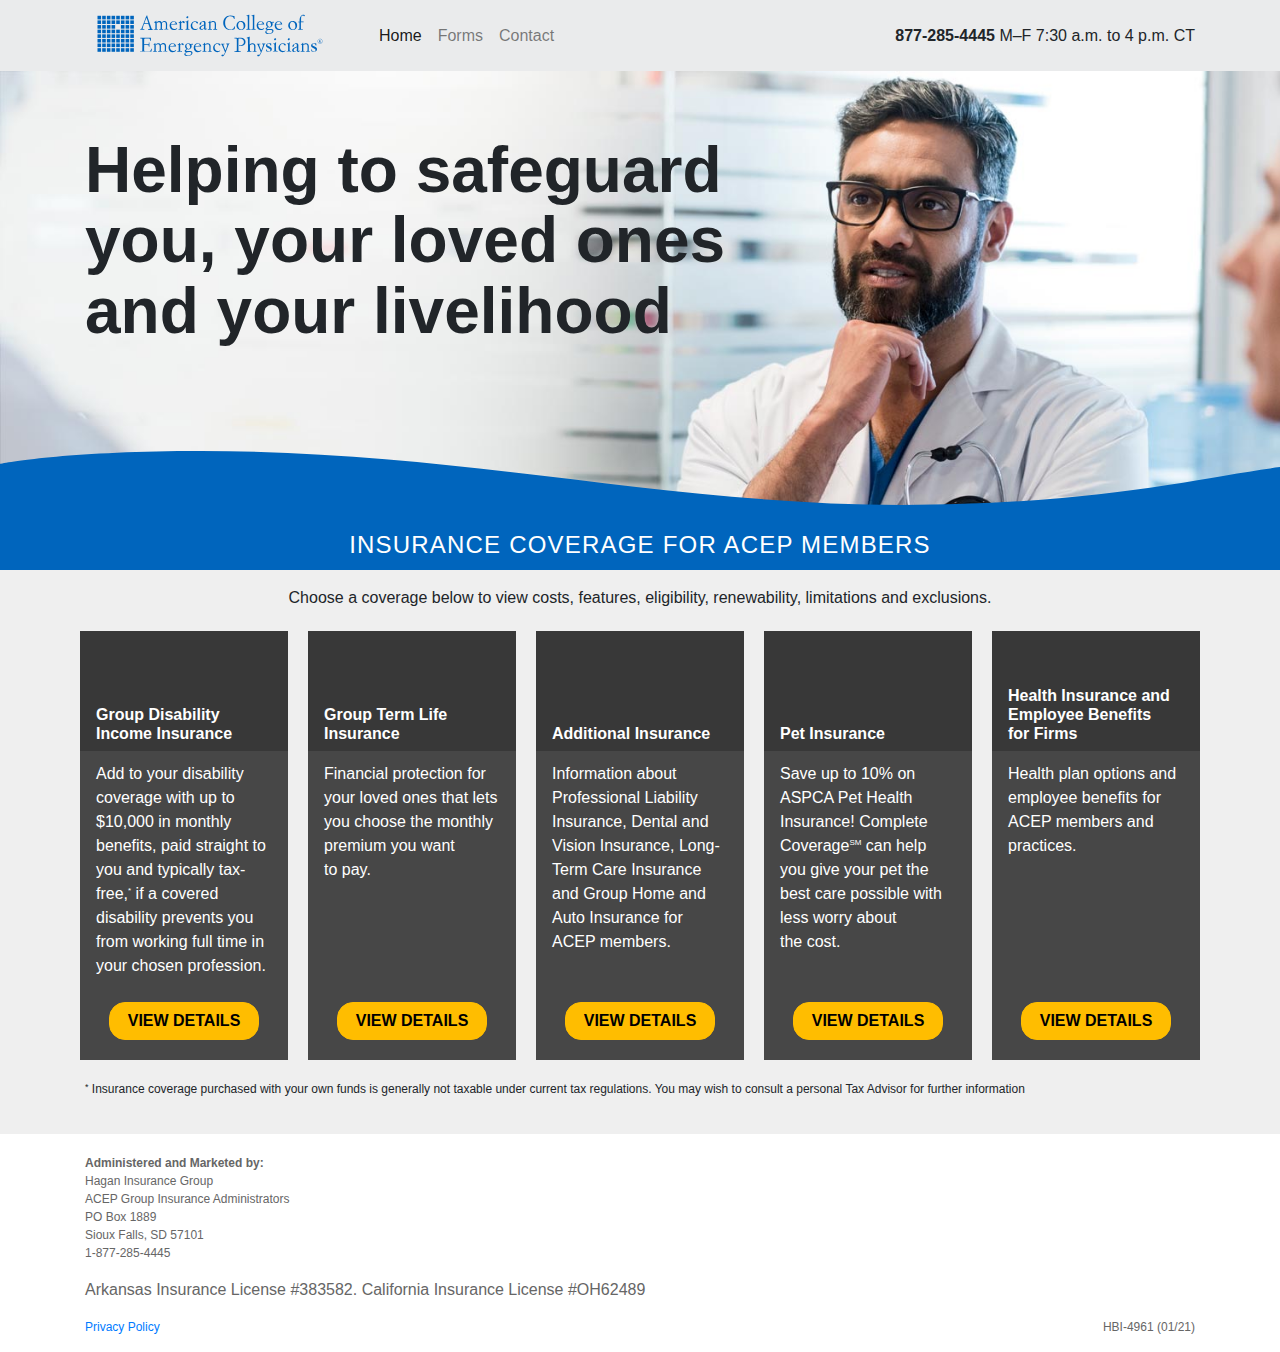
==== index.html @ 43b0abec "Add Health Insurane" ====
<!DOCTYPE html>
<!-- saved from url=(0053)https://getbootstrap.com/docs/4.3/examples/jumbotron/ -->
<html lang="en">

<head>
    <meta http-equiv="Content-Type" content="text/html; charset=UTF-8">

    <meta name="viewport" content="width=device-width, initial-scale=1, shrink-to-fit=no">
    <meta name="description" content="">
    <title>American College of Emergency Physicians Insurance Benefits</title>

    <!-- Bootstrap core CSS -->
    <link href="css/bootstrap.min.css" rel="stylesheet">

    <style>
        .bd-placeholder-img {
            font-size: 1.125rem;
            text-anchor: middle;
            -webkit-user-select: none;
            -moz-user-select: none;
            -ms-user-select: none;
            user-select: none;
        }

        @media (min-width: 768px) {
            .bd-placeholder-img-lg {
                font-size: 3.5rem;
            }
        }
    </style>
    <!-- Custom styles for this template -->
    <link href="css/jumbotron.css" rel="stylesheet">


    <!-- Custom styles for ACEP -->
    <link href="css/styles.css" rel="stylesheet">


    <!-- Google Tag Manager -->
    <script>
        (function (w, d, s, l, i) {
            w[l] = w[l] || [];
            w[l].push({
                'gtm.start': new Date().getTime(),
                event: 'gtm.js'
            });
            var f = d.getElementsByTagName(s)[0],
                j = d.createElement(s),
                dl = l != 'dataLayer' ? '&l=' + l : '';
            j.async = true;
            j.src =
                'https://www.googletagmanager.com/gtm.js?id=' + i + dl;
            f.parentNode.insertBefore(j, f);
        })(window, document, 'script', 'dataLayer', 'GTM-NQPGNBX');
    </script>
    <!-- End Google Tag Manager -->

</head>

<body>
    <!-- Google Tag Manager (noscript) -->
    <noscript><iframe src="https://www.googletagmanager.com/ns.html?id=GTM-NQPGNBX" height="0" width="0"
            style="display:none;visibility:hidden"></iframe></noscript>
    <!-- End Google Tag Manager (noscript) -->

    <div w3-include-html="includes/nav.htm"></div>

    <main role="main">

        <div w3-include-html="includes/jumbotron.htm"></div>

        <a id="coverages"></a>

        <div class="container-fluid banner text-center mb-3">
            <h2>Insurance Coverage for ACEP Members</h2>
        </div>

        <div class="container coverages">
            <div class="text-center">
                <p>Choose a coverage below to view costs, features, eligibility, renewability, limitations and
                    exclusions.</p>
            </div>
            <div class="row">
                <div class="col-lg">
                    <div class="h2">
                        <div>Group Disability Income Insurance</div>
                    </div>
                    <p>Add to your disability coverage with up to $10,000 in monthly benefits, paid straight to you and
                        typically
                        tax-free,<sup>*</sup> if a covered disability prevents you from working full time in your chosen
                        profession.</p>
                    <a class="btn btn-outline-light" href="https://coveragedetails.net/acep/di" role="button"
                        target="_blank">View
                        details</a>
                </div>
                <div class="col-lg">
                    <div class="h2">
                        <div>Group Term Life Insurance</div>
                    </div>
                    <p>Financial protection for your loved ones that lets you choose the monthly premium you want
                        to&nbsp;pay.</p>
                    <a class="btn btn-outline-light" href="https://www.coveragedetails.net/acep/life" role="button"
                        target="_blank">View
                        details</a>
                </div>
                <div class="col-lg">
                    <div class="h2">
                        <div>Additional Insurance</div>
                    </div>
                    <p>Information about Professional Liability Insurance, Dental and Vision Insurance, Long-Term Care
                        Insurance
                        and Group Home and Auto Insurance for
                        ACEP members.</p>
                    <a class="btn btn-outline-light" href="additional.htm" role="button">View details</a>
                </div>
                <div class="col-lg">
                    <div class="h2">
                        <div>Pet Insurance</div>
                    </div>
                    <p>Save up to 10% on ASPCA Pet Health Insurance! Complete Coverage<sup>SM</sup> can help you give
                        your pet the best care possible with less worry about the&nbsp;cost.</p>
                    <a class="btn btn-outline-light" href="https://www.aspcapetinsurance.com/ACEP" role="button">View
                        details</a>
                </div>
                <div class="col-lg">
                    <div class="h2">
                        <div>Health Insurance and Employee Benefits for&nbsp;Firms</div>
                    </div>
                    <p>Health plan options and employee benefits for ACEP members and practices.</p>
                    <a class="btn btn-outline-light" href="http://getkasa.io/acep/" role="button">View details</a>
                </div>
            </div>
            <div class="row">
                <div class="col">
                    <p class="footnote">
                        <sup>*</sup> Insurance coverage purchased with your own funds is generally not taxable under
                        current tax regulations. You may wish to consult a personal Tax Advisor for further information
                    </p>
                </div>
            </div>
        </div> <!-- /container -->

    </main>

    <div w3-include-html="includes/footer.htm"></div>

    <!-- <script src="scripts/jquery-3.3.1.slim.min.js"></script> -->
    <script src="https://code.jquery.com/jquery-3.4.1.min.js"
        integrity="sha256-CSXorXvZcTkaix6Yvo6HppcZGetbYMGWSFlBw8HfCJo=" crossorigin="anonymous"></script>
    <script src="scripts/bootstrap.bundle.min.js"></script>
    <script src="scripts/includeHTML.js"></script>
    <script>
        includeHTML();
    </script>
    <script>
        setTimeout(function () {

            $(document).ready(function () {
                // Add smooth scrolling to all links
                $("a").on('click', function (event) {
                    console.log('click');
                    // Make sure this.hash has a value before overriding default behavior
                    if (this.hash !== "") {
                        // Prevent default anchor click behavior
                        event.preventDefault();

                        // Store hash
                        var hash = this.hash;

                        // Using jQuery's animate() method to add smooth page scroll
                        // The optional number (800) specifies the number of milliseconds it takes to scroll to the specified area
                        $('html, body').animate({
                            scrollTop: $(hash).offset().top
                        }, 800, function () {

                            // Add hash (#) to URL when done scrolling (default click behavior)
                            window.location.hash = hash;
                        });
                    } // End if
                });
            });


        }, 1000);
    </script>
</body>

</html>
---- css/jumbotron.css ----
/* Move down content because we have a fixed navbar that is 3.5rem tall */
body {
  padding-top: 3.5rem;
}
---- css/styles.css ----
/****************************************/
/*             Variables                */
/****************************************/
body {
  font-family: Helvetica, Arial, "Lucida Grande", sans-serif;
  padding: 0; }

.btn {
  margin-bottom: 1rem; }

.navbar {
  background-color: rgba(52, 58, 64, 0.1) !important; }
  .navbar img {
    width: 150px;
    margin-right: 20px;
    height: 27px;
    -ms-interpolation-mode: bicubic; }
  .navbar .phonenumber {
    font-size: .9em;
    width: 100%;
    text-align: center; }

.small {
  font-size: 1.0rem; }

.scrolldown {
  width: 50px;
  margin: auto;
  position: absolute;
  left: 0;
  right: 0;
  bottom: 10px;
  border: none; }

main {
  background-color: #efefef;
  padding-bottom: 20px; }

.jumbotron {
  background-color: #ffffff;
  background-image: url(../images/904805198.jpg);
  background-size: cover;
  background-position-x: 50%;
  height: 275px;
  margin-bottom: 0;
  overflow: hidden;
  border-radius: 0; }
  .jumbotron h1 {
    font-weight: 800;
    width: 70%;
    line-height: 1.1em;
    font-size: 1.7rem; }

.jumbotron::after {
  content: "";
  background-image: url(../images/curve-interior-ACEP1_bl.svg);
  background-size: 103vw;
  background-repeat: repeat;
  height: 50px;
  width: 100%;
  left: 0;
  position: absolute;
  bottom: 0px; }

.banner {
  background-color: #0065bd;
  color: #ffffff;
  padding: 10px; }
  .banner h2 {
    font-size: 1.5rem;
    text-transform: uppercase;
    margin: 0;
    padding: 0;
    letter-spacing: .05em; }

.coverages .col-lg {
  margin: 5px 10px;
  text-align: center;
  background-color: rgba(0, 0, 0, 0.7);
  padding: 0 0 3rem; }
  .coverages .col-lg .h2 {
    font-size: 1.0rem;
    color: #ffffff;
    font-weight: 700;
    background-color: rgba(0, 0, 0, 0.2);
    padding: .2rem 0; }
    .coverages .col-lg .h2 div {
      padding: 1rem;
      text-align: left; }
  .coverages .col-lg p {
    padding: .2rem 1rem;
    text-align: left;
    color: #fff;
    margin-bottom: 4rem; }
    .coverages .col-lg p sup {
      font-size: 50%;
      top: -.75em; }
  .coverages .col-lg .btn {
    background-color: #ffbd00;
    border: 1px solid #ffbd00;
    position: absolute;
    left: 20px;
    right: 20px;
    bottom: 20px;
    max-width: 150px;
    margin: 0 auto;
    color: #000;
    transition: all .3s ease-in;
    text-transform: uppercase;
    border-radius: 1rem;
    font-weight: bold; }
  .coverages .col-lg .btn:hover {
    background-color: rgba(255, 189, 0, 0);
    color: #ffbd00; }
.coverages .footnote {
  margin-top: 15px;
  font-size: 12px; }
  .coverages .footnote sup {
    top: -.25em; }

.secondary-page {
  padding-top: 30px;
  padding-bottom: 30px; }
  .secondary-page h1 {
    margin: 0 0 30px; }
  .secondary-page h2 {
    font-weight: 700; }
  .secondary-page #accordion h5 {
    font-size: 1rem; }
  .secondary-page .sidebar {
    padding: 20px;
    background-color: #f9f9f9; }
  .secondary-page .card-header {
    cursor: pointer; }

footer {
  padding: 20px 0 0;
  font-size: .75rem;
  color: #666; }

@media (min-width: 576px) {
  .jumbotron {
    padding: 4rem 2rem 0; }
    .jumbotron h1 {
      font-size: 2em; } }
@media (min-width: 768px) {
  .jumbotron {
    height: 350px; }
    .jumbotron h1 {
      font-size: 3em;
      width: 65%; }

  .jumbotron::after {
    height: 75px; }

  .navbar .phonenumber {
    width: auto;
    text-align: right;
    display: inline-block; } }
@media (min-width: 992px) {
  .jumbotron {
    height: 400px; }

  .jumbotron::after {
    height: 100px; }

  .btn {
    width: 100%; }

  .navbar img {
    width: 250px;
    height: 45px;
    -ms-interpolation-mode: bicubic; }
  .navbar .phonenumber {
    font-size: 1em; }

  .coverages .col-lg {
    padding: 0 0 8rem; }
    .coverages .col-lg .h2 {
      height: 40%;
      position: relative; }
      .coverages .col-lg .h2 div {
        position: absolute;
        bottom: 0;
        padding: .5rem 1rem; } }
@media (min-width: 1200px) {
  .jumbotron {
    height: 450px; }
    .jumbotron h1 {
      font-size: 4em;
      width: 60%; } }
@media (min-width: 1500px) {
  .jumbotron::after {
    height: 150px; } }

/*# sourceMappingURL=styles.css.map */
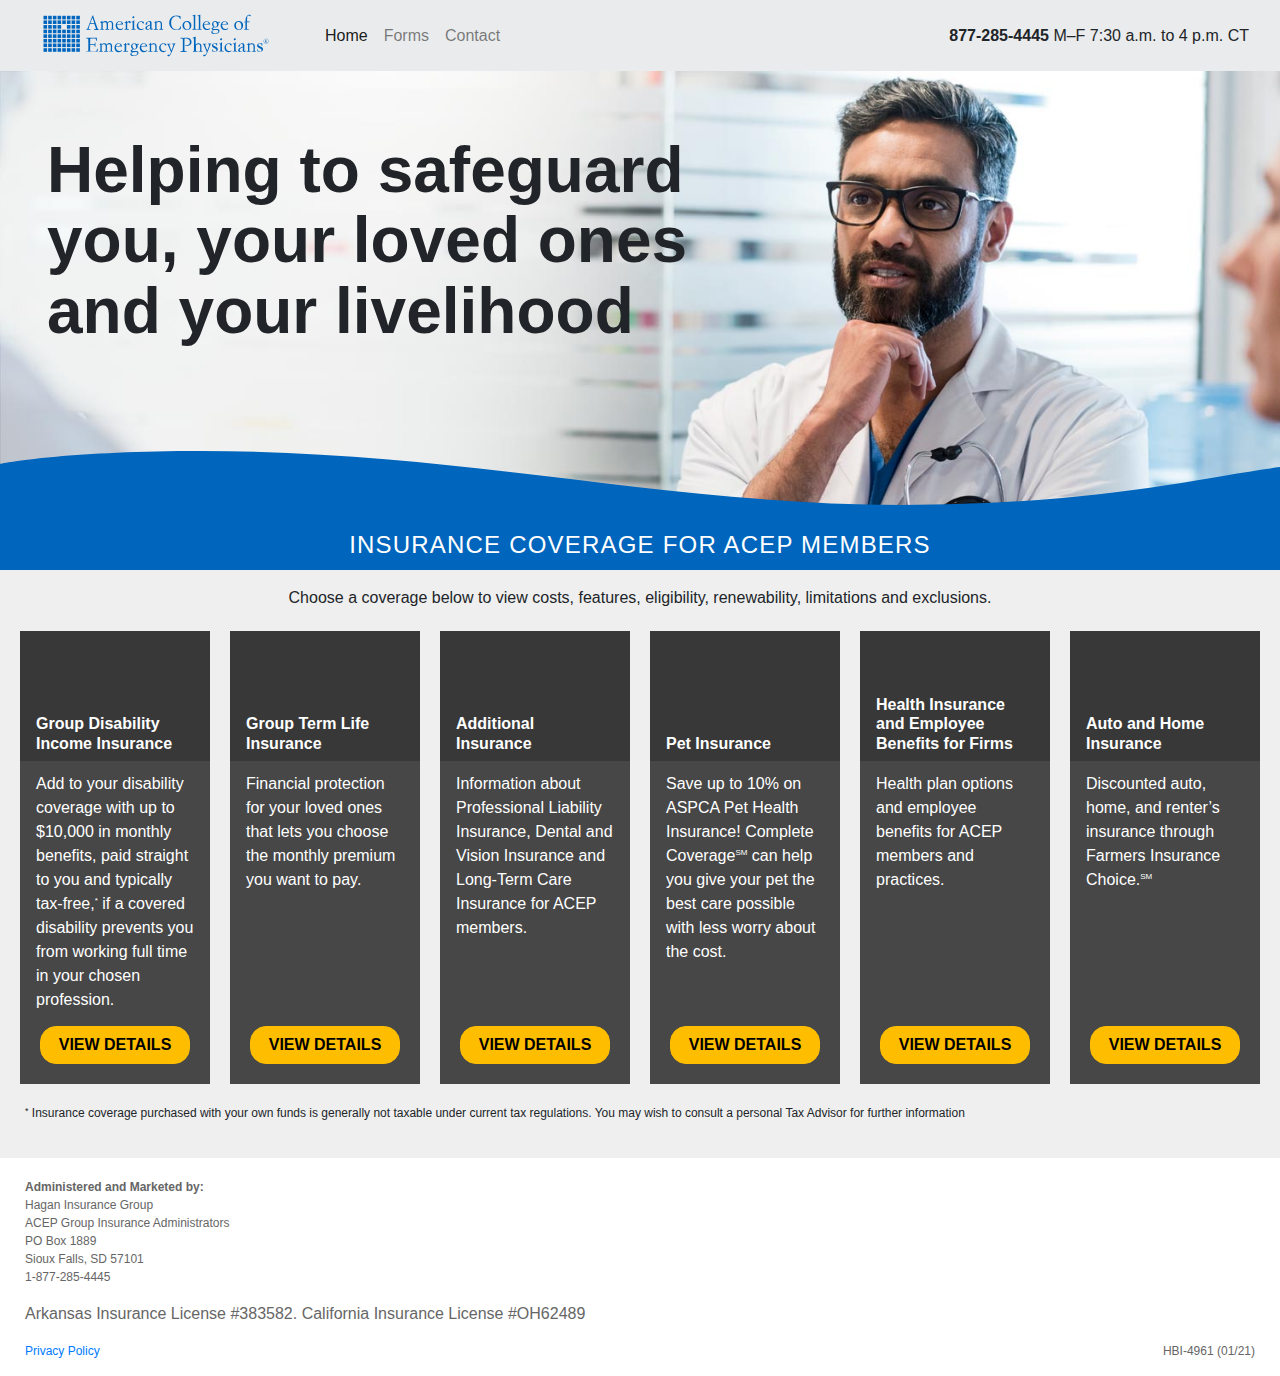
==== commit 0cb0cc5e: "Auto and Home updates" ====
--- a/index.html
+++ b/index.html
@@ -3,186 +3,182 @@
 <html lang="en">
 
 <head>
-    <meta http-equiv="Content-Type" content="text/html; charset=UTF-8">
+  <meta http-equiv="Content-Type" content="text/html; charset=UTF-8">
 
-    <meta name="viewport" content="width=device-width, initial-scale=1, shrink-to-fit=no">
-    <meta name="description" content="">
-    <title>American College of Emergency Physicians Insurance Benefits</title>
+  <meta name="viewport" content="width=device-width, initial-scale=1, shrink-to-fit=no">
+  <meta name="description" content="">
+  <title>American College of Emergency Physicians Insurance Benefits</title>
 
-    <!-- Bootstrap core CSS -->
-    <link href="css/bootstrap.min.css" rel="stylesheet">
+  <!-- Bootstrap core CSS -->
+  <link href="css/bootstrap.min.css" rel="stylesheet">
 
-    <style>
-        .bd-placeholder-img {
-            font-size: 1.125rem;
-            text-anchor: middle;
-            -webkit-user-select: none;
-            -moz-user-select: none;
-            -ms-user-select: none;
-            user-select: none;
-        }
+  <style>
+    .bd-placeholder-img {
+      font-size: 1.125rem;
+      text-anchor: middle;
+      -webkit-user-select: none;
+      -moz-user-select: none;
+      -ms-user-select: none;
+      user-select: none;
+    }
 
-        @media (min-width: 768px) {
-            .bd-placeholder-img-lg {
-                font-size: 3.5rem;
-            }
-        }
-    </style>
-    <!-- Custom styles for this template -->
-    <link href="css/jumbotron.css" rel="stylesheet">
+    @media (min-width: 768px) {
+      .bd-placeholder-img-lg {
+        font-size: 3.5rem;
+      }
+    }
+  </style>
+  <!-- Custom styles for this template -->
+  <link href="css/jumbotron.css" rel="stylesheet">
 
 
-    <!-- Custom styles for ACEP -->
-    <link href="css/styles.css" rel="stylesheet">
+  <!-- Custom styles for ACEP -->
+  <link href="css/styles.css" rel="stylesheet">
 
 
-    <!-- Google Tag Manager -->
-    <script>
-        (function (w, d, s, l, i) {
-            w[l] = w[l] || [];
-            w[l].push({
-                'gtm.start': new Date().getTime(),
-                event: 'gtm.js'
-            });
-            var f = d.getElementsByTagName(s)[0],
-                j = d.createElement(s),
-                dl = l != 'dataLayer' ? '&l=' + l : '';
-            j.async = true;
-            j.src =
-                'https://www.googletagmanager.com/gtm.js?id=' + i + dl;
-            f.parentNode.insertBefore(j, f);
-        })(window, document, 'script', 'dataLayer', 'GTM-NQPGNBX');
-    </script>
-    <!-- End Google Tag Manager -->
+  <!-- Google Tag Manager -->
+  <script>
+    (function (w, d, s, l, i) {
+      w[l] = w[l] || [];
+      w[l].push({
+        'gtm.start': new Date().getTime(),
+        event: 'gtm.js'
+      });
+      var f = d.getElementsByTagName(s)[0],
+        j = d.createElement(s),
+        dl = l != 'dataLayer' ? '&l=' + l : '';
+      j.async = true;
+      j.src =
+        'https://www.googletagmanager.com/gtm.js?id=' + i + dl;
+      f.parentNode.insertBefore(j, f);
+    })(window, document, 'script', 'dataLayer', 'GTM-NQPGNBX');
+  </script>
+  <!-- End Google Tag Manager -->
 
 </head>
 
 <body>
-    <!-- Google Tag Manager (noscript) -->
-    <noscript><iframe src="https://www.googletagmanager.com/ns.html?id=GTM-NQPGNBX" height="0" width="0"
-            style="display:none;visibility:hidden"></iframe></noscript>
-    <!-- End Google Tag Manager (noscript) -->
+  <!-- Google Tag Manager (noscript) -->
+  <noscript><iframe src="https://www.googletagmanager.com/ns.html?id=GTM-NQPGNBX" height="0" width="0"
+      style="display:none;visibility:hidden"></iframe></noscript>
+  <!-- End Google Tag Manager (noscript) -->
 
-    <div w3-include-html="includes/nav.htm"></div>
+  <div w3-include-html="includes/nav.htm"></div>
 
-    <main role="main">
+  <main role="main">
 
-        <div w3-include-html="includes/jumbotron.htm"></div>
+    <div w3-include-html="includes/jumbotron.htm"></div>
 
-        <a id="coverages"></a>
+    <a id="coverages"></a>
 
-        <div class="container-fluid banner text-center mb-3">
-            <h2>Insurance Coverage for ACEP Members</h2>
+    <div class="container-fluid banner text-center mb-3">
+      <h2>Insurance Coverage for ACEP Members</h2>
+    </div>
+
+    <div class="container coverages">
+      <div class="text-center">
+        <p>Choose a coverage below to view costs, features, eligibility, renewability, limitations and exclusions.</p>
+      </div>
+      <div class="row">
+        <div class="col-xl column">
+          <div class="h2">
+            <div>Group Disability Income Insurance</div>
+          </div>
+          <p>Add to your disability coverage with up to $10,000 in monthly benefits, paid straight to you and typically
+            tax-free,<sup>*</sup> if a covered disability prevents you from working full time in your chosen profession.</p>
+          <a class="btn btn-outline-light" href="https://coveragedetails.net/acep/di" role="button" target="_blank">View
+            details</a>
         </div>
+        <div class="col-xl column">
+          <div class="h2">
+            <div>Group Term Life Insurance</div>
+          </div>
+          <p>Financial protection for your loved ones that lets you choose the monthly premium you want to&nbsp;pay.</p>
+          <a class="btn btn-outline-light" href="https://www.coveragedetails.net/acep/life" role="button" target="_blank">View
+            details</a>
+        </div>
+        <div class="col-xl column">
+          <div class="h2">
+            <div>Additional Insurance</div>
+          </div>
+          <p>Information about Professional Liability Insurance, Dental and Vision Insurance and Long-Term Care Insurance for
+            ACEP members.</p>
+          <a class="btn btn-outline-light" href="additional.htm" role="button">View details</a>
+        </div>
+        <div class="col-xl column">
+          <div class="h2">
+            <div>Pet Insurance</div>
+          </div>
+          <p>Save up to 10% on ASPCA Pet Health Insurance! Complete Coverage<sup>SM</sup> can help you give your pet the best care possible with less worry about the&nbsp;cost.</p>
+          <a class="btn btn-outline-light" href="https://www.aspcapetinsurance.com/ACEP" role="button">View details</a>
+        </div>
+        <div class="col-xl column">
+          <div class="h2">
+            <div>Health Insurance and Employee Benefits for&nbsp;Firms</div>
+          </div>
+          <p>Health plan options and employee benefits for ACEP members and practices.</p>
+          <a class="btn btn-outline-light" href="http://getkasa.io/acep/" role="button">View details</a>
+        </div>
+        <div class="col-xl column">
+          <div class="h2">
+            <div>Auto and Home Insurance</div>
+          </div>
+          <p>Discounted auto, home, and renter’s insurance through Farmers Insurance Choice.<sup>SM</sup></p>
+          <a class="btn btn-outline-light" href="https://farmersinsurancechoice.com/ACEP" role="button">View details</a>
+        </div>
+      </div>
+      <div class="row">
+        <div class="col">
+          <p class="footnote">
+            <sup>*</sup> Insurance coverage purchased with your own funds is generally not taxable under current tax regulations. You may wish to consult a personal Tax Advisor for further information
+          </p>
+        </div>
+      </div>
+    </div> <!-- /container -->
 
-        <div class="container coverages">
-            <div class="text-center">
-                <p>Choose a coverage below to view costs, features, eligibility, renewability, limitations and
-                    exclusions.</p>
-            </div>
-            <div class="row">
-                <div class="col-lg">
-                    <div class="h2">
-                        <div>Group Disability Income Insurance</div>
-                    </div>
-                    <p>Add to your disability coverage with up to $10,000 in monthly benefits, paid straight to you and
-                        typically
-                        tax-free,<sup>*</sup> if a covered disability prevents you from working full time in your chosen
-                        profession.</p>
-                    <a class="btn btn-outline-light" href="https://coveragedetails.net/acep/di" role="button"
-                        target="_blank">View
-                        details</a>
-                </div>
-                <div class="col-lg">
-                    <div class="h2">
-                        <div>Group Term Life Insurance</div>
-                    </div>
-                    <p>Financial protection for your loved ones that lets you choose the monthly premium you want
-                        to&nbsp;pay.</p>
-                    <a class="btn btn-outline-light" href="https://www.coveragedetails.net/acep/life" role="button"
-                        target="_blank">View
-                        details</a>
-                </div>
-                <div class="col-lg">
-                    <div class="h2">
-                        <div>Additional Insurance</div>
-                    </div>
-                    <p>Information about Professional Liability Insurance, Dental and Vision Insurance, Long-Term Care
-                        Insurance
-                        and Group Home and Auto Insurance for
-                        ACEP members.</p>
-                    <a class="btn btn-outline-light" href="additional.htm" role="button">View details</a>
-                </div>
-                <div class="col-lg">
-                    <div class="h2">
-                        <div>Pet Insurance</div>
-                    </div>
-                    <p>Save up to 10% on ASPCA Pet Health Insurance! Complete Coverage<sup>SM</sup> can help you give
-                        your pet the best care possible with less worry about the&nbsp;cost.</p>
-                    <a class="btn btn-outline-light" href="https://www.aspcapetinsurance.com/ACEP" role="button">View
-                        details</a>
-                </div>
-                <div class="col-lg">
-                    <div class="h2">
-                        <div>Health Insurance and Employee Benefits for&nbsp;Firms</div>
-                    </div>
-                    <p>Health plan options and employee benefits for ACEP members and practices.</p>
-                    <a class="btn btn-outline-light" href="http://getkasa.io/acep/" role="button">View details</a>
-                </div>
-            </div>
-            <div class="row">
-                <div class="col">
-                    <p class="footnote">
-                        <sup>*</sup> Insurance coverage purchased with your own funds is generally not taxable under
-                        current tax regulations. You may wish to consult a personal Tax Advisor for further information
-                    </p>
-                </div>
-            </div>
-        </div> <!-- /container -->
+  </main>
 
-    </main>
+  <div w3-include-html="includes/footer.htm"></div>
 
-    <div w3-include-html="includes/footer.htm"></div>
+  <!-- <script src="scripts/jquery-3.3.1.slim.min.js"></script> -->
+  <script src="https://code.jquery.com/jquery-3.4.1.min.js"
+    integrity="sha256-CSXorXvZcTkaix6Yvo6HppcZGetbYMGWSFlBw8HfCJo=" crossorigin="anonymous"></script>
+  <script src="scripts/bootstrap.bundle.min.js"></script>
+  <script src="scripts/includeHTML.js"></script>
+  <script>
+    includeHTML();
+  </script>
+  <script>
+    setTimeout(function () {
 
-    <!-- <script src="scripts/jquery-3.3.1.slim.min.js"></script> -->
-    <script src="https://code.jquery.com/jquery-3.4.1.min.js"
-        integrity="sha256-CSXorXvZcTkaix6Yvo6HppcZGetbYMGWSFlBw8HfCJo=" crossorigin="anonymous"></script>
-    <script src="scripts/bootstrap.bundle.min.js"></script>
-    <script src="scripts/includeHTML.js"></script>
-    <script>
-        includeHTML();
-    </script>
-    <script>
-        setTimeout(function () {
+      $(document).ready(function () {
+        // Add smooth scrolling to all links
+        $("a").on('click', function (event) {
+          console.log('click');
+          // Make sure this.hash has a value before overriding default behavior
+          if (this.hash !== "") {
+            // Prevent default anchor click behavior
+            event.preventDefault();
 
-            $(document).ready(function () {
-                // Add smooth scrolling to all links
-                $("a").on('click', function (event) {
-                    console.log('click');
-                    // Make sure this.hash has a value before overriding default behavior
-                    if (this.hash !== "") {
-                        // Prevent default anchor click behavior
-                        event.preventDefault();
+            // Store hash
+            var hash = this.hash;
 
-                        // Store hash
-                        var hash = this.hash;
+            // Using jQuery's animate() method to add smooth page scroll
+            // The optional number (800) specifies the number of milliseconds it takes to scroll to the specified area
+            $('html, body').animate({
+              scrollTop: $(hash).offset().top
+            }, 800, function () {
 
-                        // Using jQuery's animate() method to add smooth page scroll
-                        // The optional number (800) specifies the number of milliseconds it takes to scroll to the specified area
-                        $('html, body').animate({
-                            scrollTop: $(hash).offset().top
-                        }, 800, function () {
-
-                            // Add hash (#) to URL when done scrolling (default click behavior)
-                            window.location.hash = hash;
-                        });
-                    } // End if
-                });
+              // Add hash (#) to URL when done scrolling (default click behavior)
+              window.location.hash = hash;
             });
+          } // End if
+        });
+      });
 
 
-        }, 1000);
-    </script>
+    }, 1000);
+  </script>
 </body>
 
-</html>+</html>
--- a/css/styles.css
+++ b/css/styles.css
@@ -73,29 +73,29 @@
     padding: 0;
     letter-spacing: .05em; }
 
-.coverages .col-lg {
+.coverages .column {
   margin: 5px 10px;
   text-align: center;
   background-color: rgba(0, 0, 0, 0.7);
   padding: 0 0 3rem; }
-  .coverages .col-lg .h2 {
+  .coverages .column .h2 {
     font-size: 1.0rem;
     color: #ffffff;
     font-weight: 700;
     background-color: rgba(0, 0, 0, 0.2);
     padding: .2rem 0; }
-    .coverages .col-lg .h2 div {
+    .coverages .column .h2 div {
       padding: 1rem;
       text-align: left; }
-  .coverages .col-lg p {
+  .coverages .column p {
     padding: .2rem 1rem;
     text-align: left;
     color: #fff;
     margin-bottom: 4rem; }
-    .coverages .col-lg p sup {
+    .coverages .column p sup {
       font-size: 50%;
       top: -.75em; }
-  .coverages .col-lg .btn {
+  .coverages .column .btn {
     background-color: #ffbd00;
     border: 1px solid #ffbd00;
     position: absolute;
@@ -109,7 +109,7 @@
     text-transform: uppercase;
     border-radius: 1rem;
     font-weight: bold; }
-  .coverages .col-lg .btn:hover {
+  .coverages .column .btn:hover {
     background-color: rgba(255, 189, 0, 0);
     color: #ffbd00; }
 .coverages .footnote {
@@ -158,6 +158,9 @@
     text-align: right;
     display: inline-block; } }
 @media (min-width: 992px) {
+  .container {
+    max-width: 98%; }
+
   .jumbotron {
     height: 400px; }
 
@@ -174,16 +177,19 @@
   .navbar .phonenumber {
     font-size: 1em; }
 
-  .coverages .col-lg {
+  .coverages .column {
     padding: 0 0 8rem; }
-    .coverages .col-lg .h2 {
+    .coverages .column .h2 {
       height: 40%;
       position: relative; }
-      .coverages .col-lg .h2 div {
+      .coverages .column .h2 div {
         position: absolute;
         bottom: 0;
         padding: .5rem 1rem; } }
 @media (min-width: 1200px) {
+  .container {
+    max-width: 1260px; }
+
   .jumbotron {
     height: 450px; }
     .jumbotron h1 {
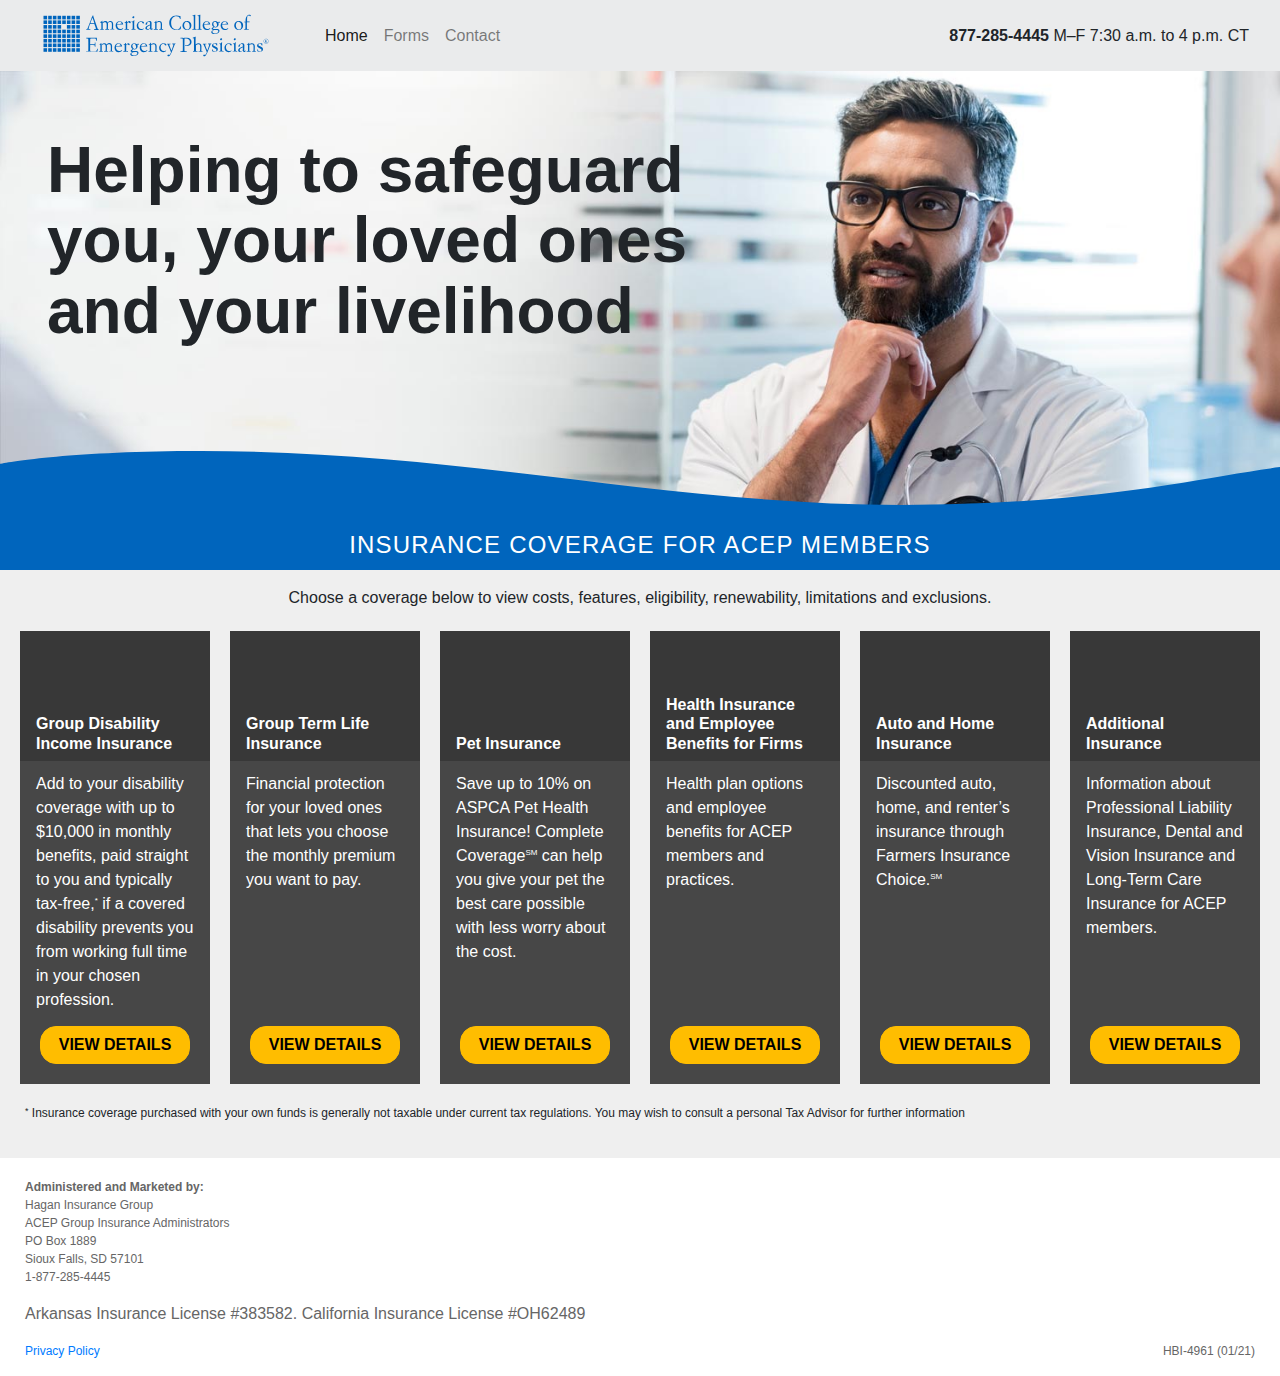
==== commit 9b9a7f4a: "move postiion of addt'l insurance" ====
--- a/index.html
+++ b/index.html
@@ -99,14 +99,6 @@
         </div>
         <div class="col-xl column">
           <div class="h2">
-            <div>Additional Insurance</div>
-          </div>
-          <p>Information about Professional Liability Insurance, Dental and Vision Insurance and Long-Term Care Insurance for
-            ACEP members.</p>
-          <a class="btn btn-outline-light" href="additional.htm" role="button">View details</a>
-        </div>
-        <div class="col-xl column">
-          <div class="h2">
             <div>Pet Insurance</div>
           </div>
           <p>Save up to 10% on ASPCA Pet Health Insurance! Complete Coverage<sup>SM</sup> can help you give your pet the best care possible with less worry about the&nbsp;cost.</p>
@@ -125,6 +117,14 @@
           </div>
           <p>Discounted auto, home, and renter’s insurance through Farmers Insurance Choice.<sup>SM</sup></p>
           <a class="btn btn-outline-light" href="https://farmersinsurancechoice.com/ACEP" role="button">View details</a>
+        </div>
+        <div class="col-xl column">
+          <div class="h2">
+            <div>Additional Insurance</div>
+          </div>
+          <p>Information about Professional Liability Insurance, Dental and Vision Insurance and Long-Term Care Insurance for
+            ACEP members.</p>
+          <a class="btn btn-outline-light" href="additional.htm" role="button">View details</a>
         </div>
       </div>
       <div class="row">
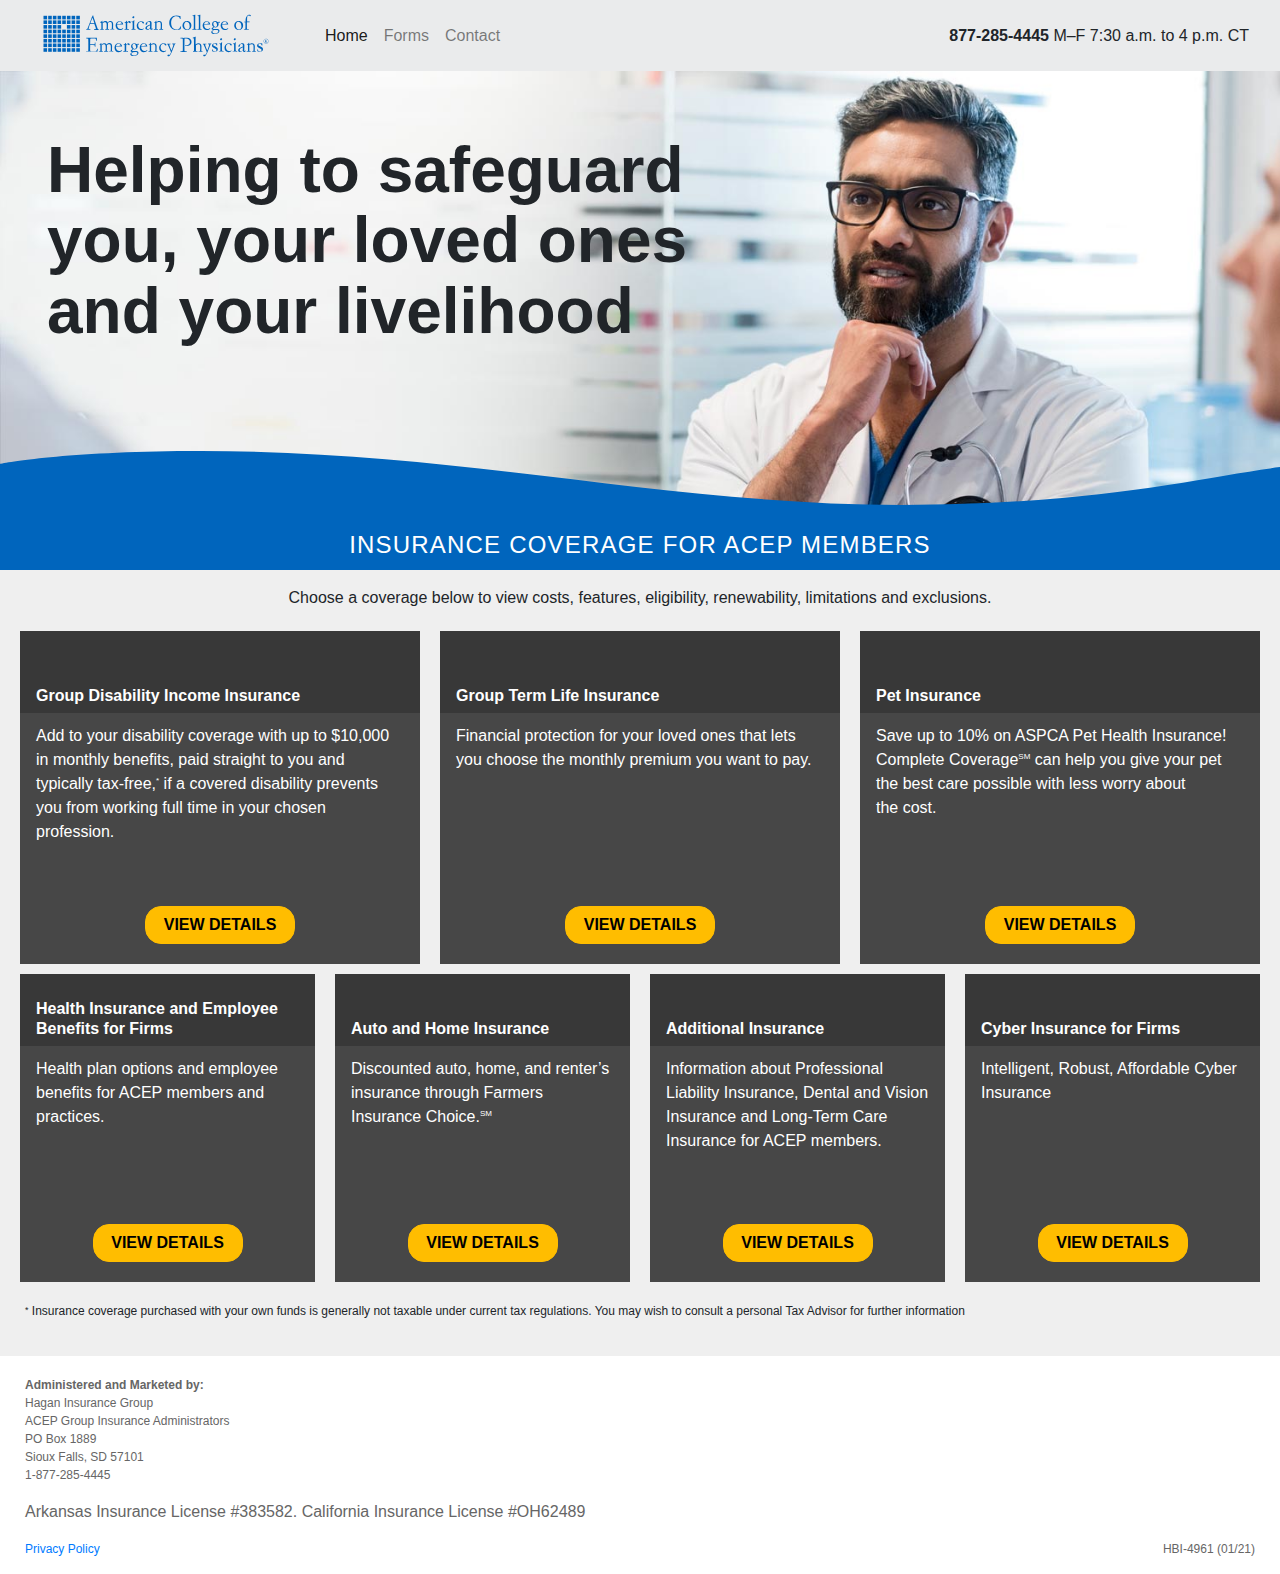
==== commit 0b3cd8ca: "adding new panel, adjusting layout" ====
--- a/index.html
+++ b/index.html
@@ -85,7 +85,8 @@
             <div>Group Disability Income Insurance</div>
           </div>
           <p>Add to your disability coverage with up to $10,000 in monthly benefits, paid straight to you and typically
-            tax-free,<sup>*</sup> if a covered disability prevents you from working full time in your chosen profession.</p>
+            tax-free,<sup>*</sup> if a covered disability prevents you from working full time in your chosen profession.
+          </p>
           <a class="btn btn-outline-light" href="https://coveragedetails.net/acep/di" role="button" target="_blank">View
             details</a>
         </div>
@@ -94,16 +95,21 @@
             <div>Group Term Life Insurance</div>
           </div>
           <p>Financial protection for your loved ones that lets you choose the monthly premium you want to&nbsp;pay.</p>
-          <a class="btn btn-outline-light" href="https://www.coveragedetails.net/acep/life" role="button" target="_blank">View
+          <a class="btn btn-outline-light" href="https://www.coveragedetails.net/acep/life" role="button"
+            target="_blank">View
             details</a>
         </div>
         <div class="col-xl column">
           <div class="h2">
             <div>Pet Insurance</div>
           </div>
-          <p>Save up to 10% on ASPCA Pet Health Insurance! Complete Coverage<sup>SM</sup> can help you give your pet the best care possible with less worry about the&nbsp;cost.</p>
+          <p>Save up to 10% on ASPCA Pet Health Insurance! Complete Coverage<sup>SM</sup> can help you give your pet the
+            best care possible with less worry about the&nbsp;cost.</p>
           <a class="btn btn-outline-light" href="https://www.aspcapetinsurance.com/ACEP" role="button">View details</a>
         </div>
+      </div>
+
+      <div class="row">
         <div class="col-xl column">
           <div class="h2">
             <div>Health Insurance and Employee Benefits for&nbsp;Firms</div>
@@ -122,15 +128,24 @@
           <div class="h2">
             <div>Additional Insurance</div>
           </div>
-          <p>Information about Professional Liability Insurance, Dental and Vision Insurance and Long-Term Care Insurance for
+          <p>Information about Professional Liability Insurance, Dental and Vision Insurance and Long-Term Care
+            Insurance for
             ACEP members.</p>
           <a class="btn btn-outline-light" href="additional.htm" role="button">View details</a>
+        </div>
+        <div class="col-xl column">
+          <div class="h2">
+            <div>Cyber Insurance for Firms</div>
+          </div>
+          <p>Intelligent, Robust, Affordable Cyber Insurance</p>
+          <a class="btn btn-outline-light" href="https://marketing.seedpodcyber.com/acepsales" role="button">View details</a>
         </div>
       </div>
       <div class="row">
         <div class="col">
           <p class="footnote">
-            <sup>*</sup> Insurance coverage purchased with your own funds is generally not taxable under current tax regulations. You may wish to consult a personal Tax Advisor for further information
+            <sup>*</sup> Insurance coverage purchased with your own funds is generally not taxable under current tax
+            regulations. You may wish to consult a personal Tax Advisor for further information
           </p>
         </div>
       </div>
@@ -181,4 +196,4 @@
   </script>
 </body>
 
-</html>
+</html>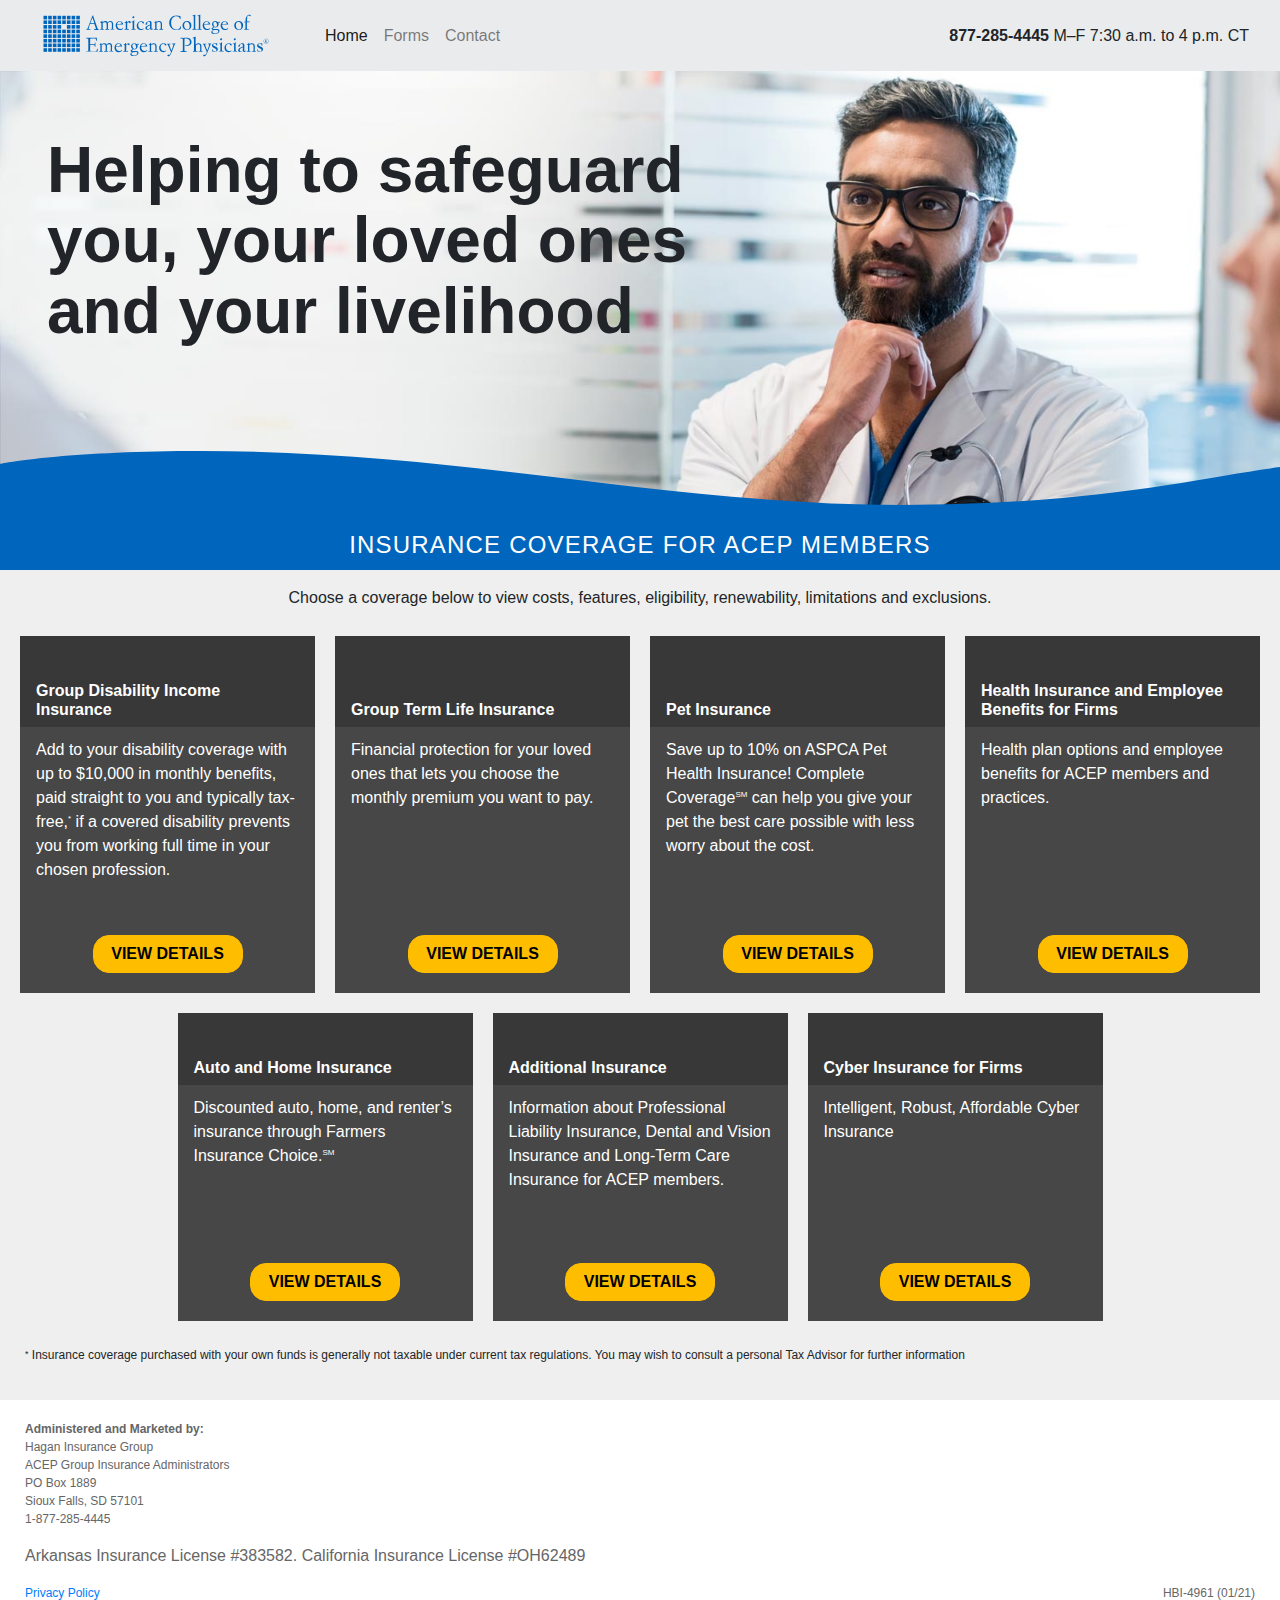
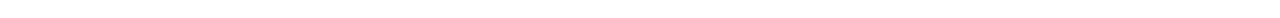
==== commit f76fd262: "Layout update" ====
--- a/index.html
+++ b/index.html
@@ -79,8 +79,8 @@
       <div class="text-center">
         <p>Choose a coverage below to view costs, features, eligibility, renewability, limitations and exclusions.</p>
       </div>
-      <div class="row">
-        <div class="col-xl column">
+      <div class="row d-flex justify-content-center">
+        <div class="col-xl-3 column">
           <div class="h2">
             <div>Group Disability Income Insurance</div>
           </div>
@@ -90,7 +90,7 @@
           <a class="btn btn-outline-light" href="https://coveragedetails.net/acep/di" role="button" target="_blank">View
             details</a>
         </div>
-        <div class="col-xl column">
+        <div class="col-xl-3 column">
           <div class="h2">
             <div>Group Term Life Insurance</div>
           </div>
@@ -99,7 +99,7 @@
             target="_blank">View
             details</a>
         </div>
-        <div class="col-xl column">
+        <div class="col-xl-3 column">
           <div class="h2">
             <div>Pet Insurance</div>
           </div>
@@ -107,24 +107,24 @@
             best care possible with less worry about the&nbsp;cost.</p>
           <a class="btn btn-outline-light" href="https://www.aspcapetinsurance.com/ACEP" role="button">View details</a>
         </div>
-      </div>
-
-      <div class="row">
-        <div class="col-xl column">
+        <div class="col-xl-3 column">
           <div class="h2">
             <div>Health Insurance and Employee Benefits for&nbsp;Firms</div>
           </div>
           <p>Health plan options and employee benefits for ACEP members and practices.</p>
           <a class="btn btn-outline-light" href="http://getkasa.io/acep/" role="button">View details</a>
         </div>
-        <div class="col-xl column">
+      </div>
+
+      <div class="row d-flex justify-content-center">
+        <div class="col-xl-3 column">
           <div class="h2">
             <div>Auto and Home Insurance</div>
           </div>
           <p>Discounted auto, home, and renter’s insurance through Farmers Insurance Choice.<sup>SM</sup></p>
           <a class="btn btn-outline-light" href="https://farmersinsurancechoice.com/ACEP" role="button">View details</a>
         </div>
-        <div class="col-xl column">
+        <div class="col-xl-3 column">
           <div class="h2">
             <div>Additional Insurance</div>
           </div>
@@ -133,7 +133,7 @@
             ACEP members.</p>
           <a class="btn btn-outline-light" href="additional.htm" role="button">View details</a>
         </div>
-        <div class="col-xl column">
+        <div class="col-xl-3 column">
           <div class="h2">
             <div>Cyber Insurance for Firms</div>
           </div>
--- a/css/styles.css
+++ b/css/styles.css
@@ -74,10 +74,10 @@
     letter-spacing: .05em; }
 
 .coverages .column {
-  margin: 5px 10px;
   text-align: center;
   background-color: rgba(0, 0, 0, 0.7);
-  padding: 0 0 3rem; }
+  padding: 0 0 3rem;
+  border: 10px solid #efefef; }
   .coverages .column .h2 {
     font-size: 1.0rem;
     color: #ffffff;
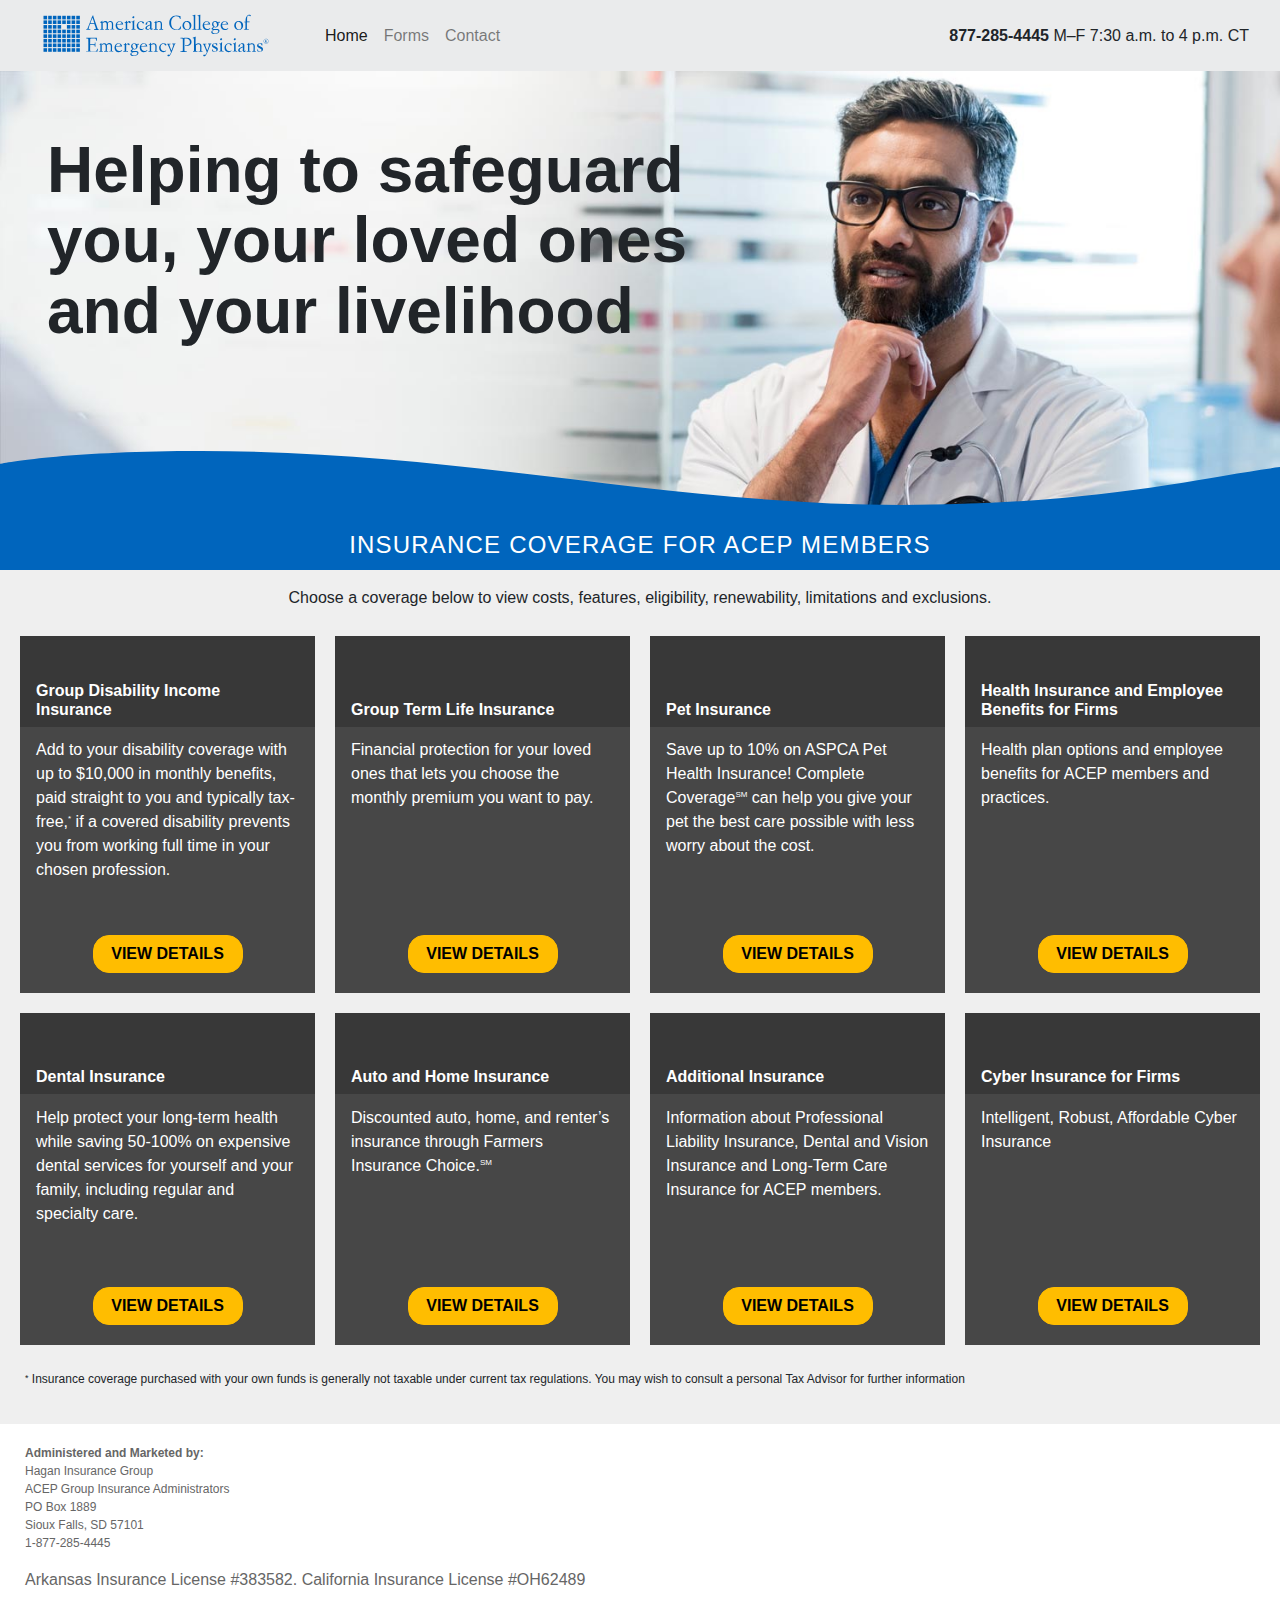
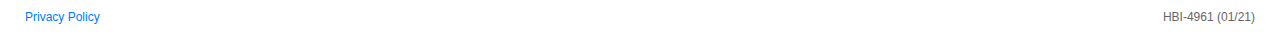
==== commit 03617aeb: "Adding dental section" ====
--- a/index.html
+++ b/index.html
@@ -119,6 +119,13 @@
       <div class="row d-flex justify-content-center">
         <div class="col-xl-3 column">
           <div class="h2">
+            <div>Dental Insurance</div>
+          </div>
+          <p>Help protect your long-term health while saving 50-100% on expensive dental services for yourself and your family, including regular and specialty care.</p>
+          <a class="btn btn-outline-light" href="https://coveragedetails.net/acep/dental/7310?utm_campaign=ACEPIns&utm_source=ACEPIns" role="button">View details</a>
+        </div>
+        <div class="col-xl-3 column">
+          <div class="h2">
             <div>Auto and Home Insurance</div>
           </div>
           <p>Discounted auto, home, and renter’s insurance through Farmers Insurance Choice.<sup>SM</sup></p>
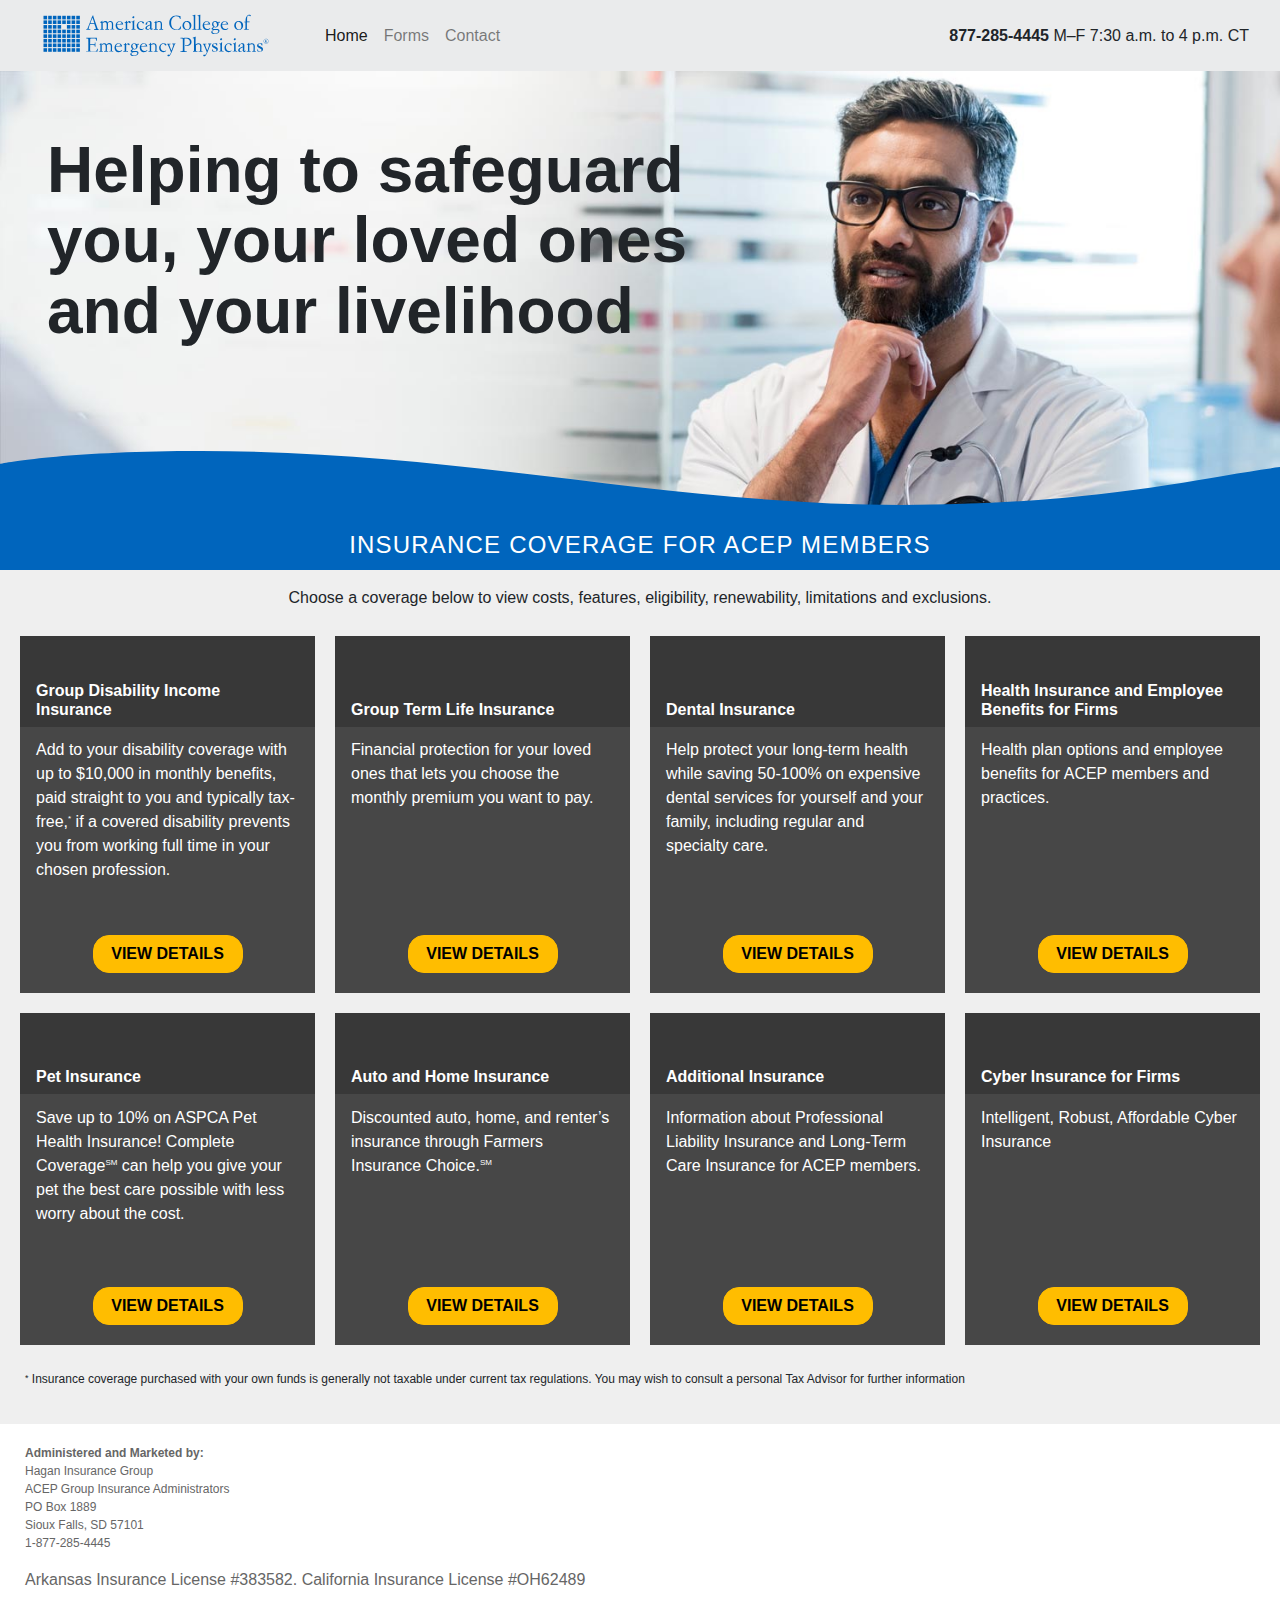
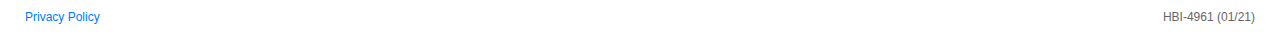
==== commit e64726b1: "Additional updates" ====
--- a/index.html
+++ b/index.html
@@ -101,6 +101,23 @@
         </div>
         <div class="col-xl-3 column">
           <div class="h2">
+            <div>Dental Insurance</div>
+          </div>
+          <p>Help protect your long-term health while saving 50-100% on expensive dental services for yourself and your family, including regular and specialty care.</p>
+          <a class="btn btn-outline-light" href="https://coveragedetails.net/acep/dental/7310?utm_campaign=ACEPIns&utm_source=ACEPIns" role="button">View details</a>
+        </div>
+        <div class="col-xl-3 column">
+          <div class="h2">
+            <div>Health Insurance and Employee Benefits for&nbsp;Firms</div>
+          </div>
+          <p>Health plan options and employee benefits for ACEP members and practices.</p>
+          <a class="btn btn-outline-light" href="http://getkasa.io/acep/" role="button">View details</a>
+        </div>
+      </div>
+
+      <div class="row d-flex justify-content-center">
+        <div class="col-xl-3 column">
+          <div class="h2">
             <div>Pet Insurance</div>
           </div>
           <p>Save up to 10% on ASPCA Pet Health Insurance! Complete Coverage<sup>SM</sup> can help you give your pet the
@@ -109,23 +126,6 @@
         </div>
         <div class="col-xl-3 column">
           <div class="h2">
-            <div>Health Insurance and Employee Benefits for&nbsp;Firms</div>
-          </div>
-          <p>Health plan options and employee benefits for ACEP members and practices.</p>
-          <a class="btn btn-outline-light" href="http://getkasa.io/acep/" role="button">View details</a>
-        </div>
-      </div>
-
-      <div class="row d-flex justify-content-center">
-        <div class="col-xl-3 column">
-          <div class="h2">
-            <div>Dental Insurance</div>
-          </div>
-          <p>Help protect your long-term health while saving 50-100% on expensive dental services for yourself and your family, including regular and specialty care.</p>
-          <a class="btn btn-outline-light" href="https://coveragedetails.net/acep/dental/7310?utm_campaign=ACEPIns&utm_source=ACEPIns" role="button">View details</a>
-        </div>
-        <div class="col-xl-3 column">
-          <div class="h2">
             <div>Auto and Home Insurance</div>
           </div>
           <p>Discounted auto, home, and renter’s insurance through Farmers Insurance Choice.<sup>SM</sup></p>
@@ -135,7 +135,7 @@
           <div class="h2">
             <div>Additional Insurance</div>
           </div>
-          <p>Information about Professional Liability Insurance, Dental and Vision Insurance and Long-Term Care
+          <p>Information about Professional Liability Insurance and Long-Term Care
             Insurance for
             ACEP members.</p>
           <a class="btn btn-outline-light" href="additional.htm" role="button">View details</a>
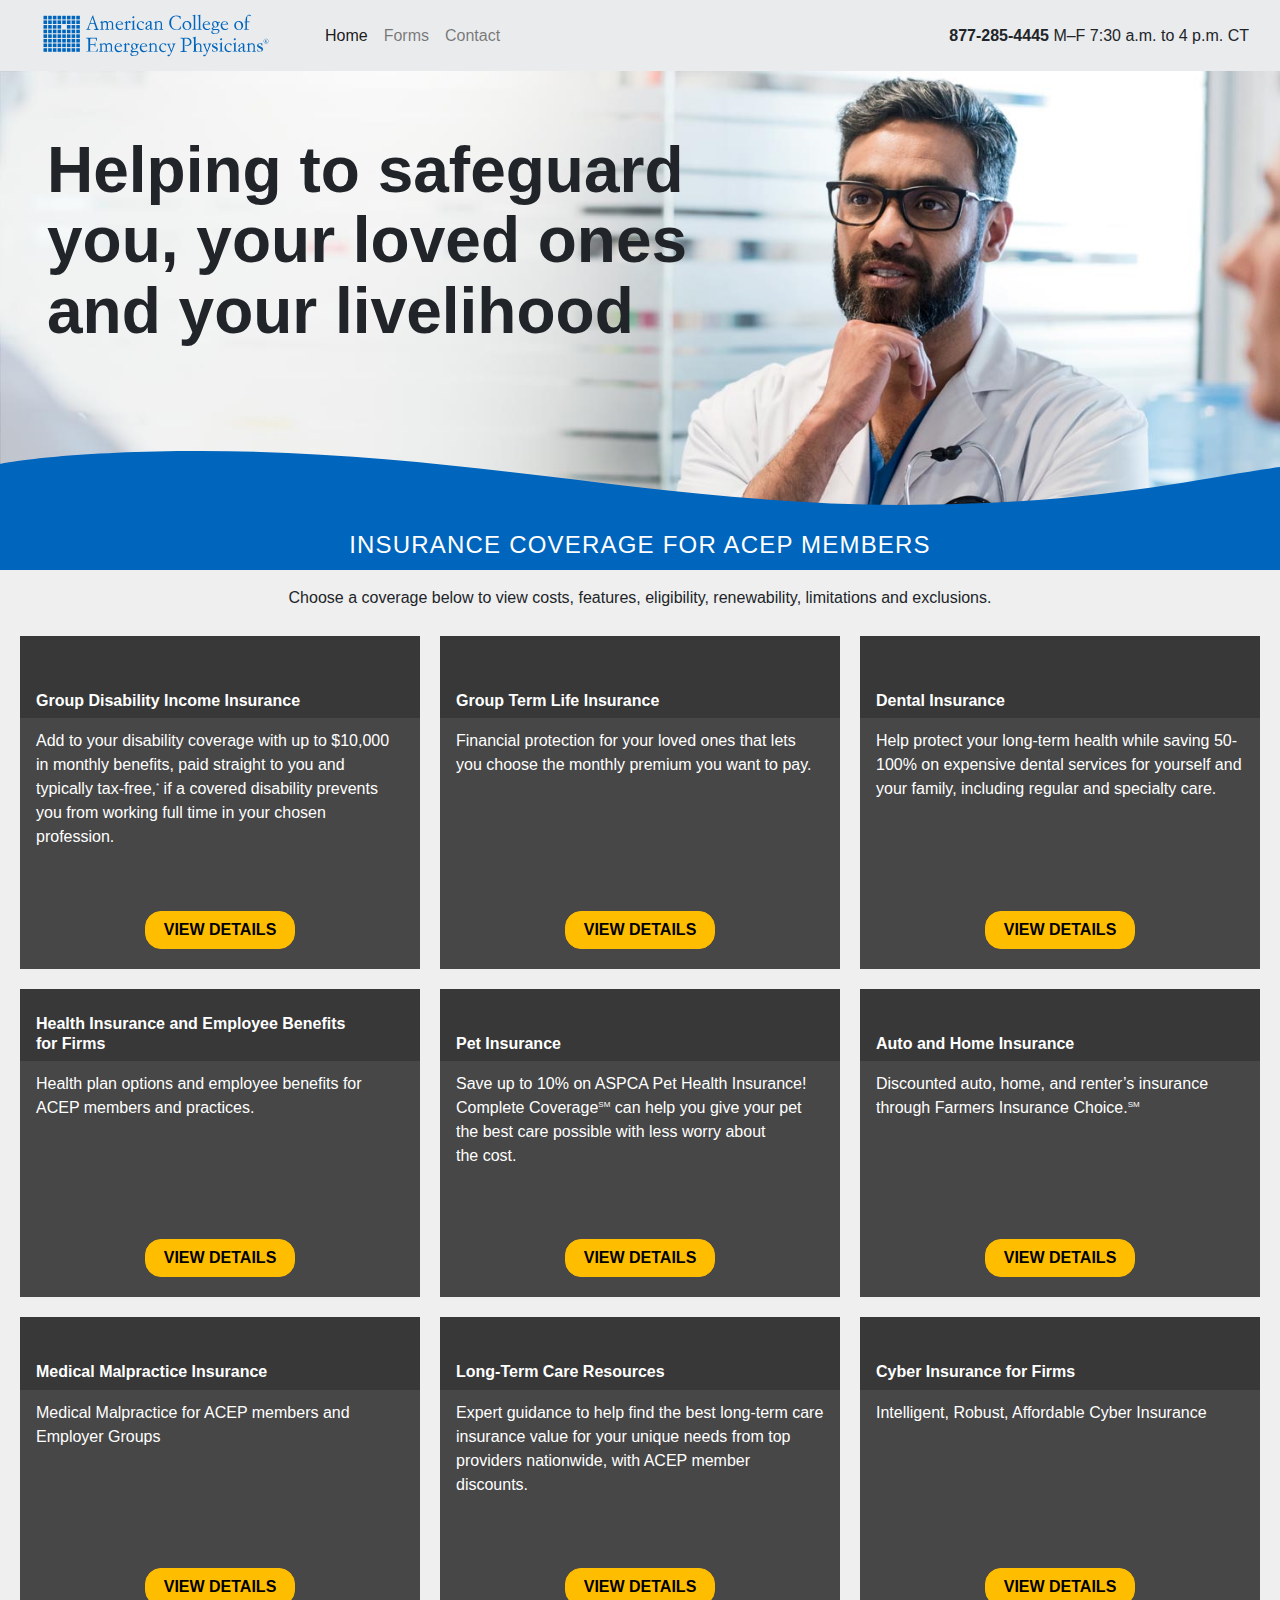
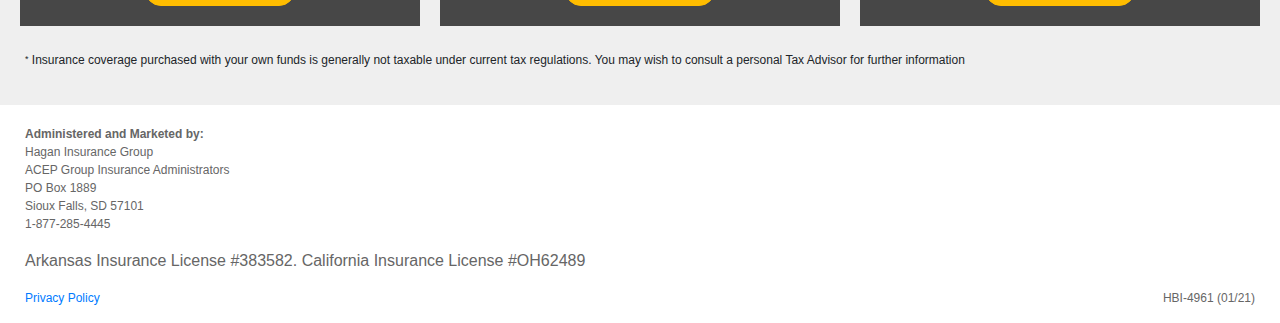
==== commit da91ee50: "Add two more panels and redirect additonal insurance page" ====
--- a/index.html
+++ b/index.html
@@ -80,7 +80,7 @@
         <p>Choose a coverage below to view costs, features, eligibility, renewability, limitations and exclusions.</p>
       </div>
       <div class="row d-flex justify-content-center">
-        <div class="col-xl-3 column">
+        <div class="col-xl-4 column">
           <div class="h2">
             <div>Group Disability Income Insurance</div>
           </div>
@@ -90,7 +90,7 @@
           <a class="btn btn-outline-light" href="https://coveragedetails.net/acep/di" role="button" target="_blank">View
             details</a>
         </div>
-        <div class="col-xl-3 column">
+        <div class="col-xl-4 column">
           <div class="h2">
             <div>Group Term Life Insurance</div>
           </div>
@@ -99,24 +99,27 @@
             target="_blank">View
             details</a>
         </div>
-        <div class="col-xl-3 column">
+        <div class="col-xl-4 column">
           <div class="h2">
             <div>Dental Insurance</div>
           </div>
-          <p>Help protect your long-term health while saving 50-100% on expensive dental services for yourself and your family, including regular and specialty care.</p>
-          <a class="btn btn-outline-light" href="https://coveragedetails.net/acep/dental/7310?utm_campaign=ACEPIns&utm_source=ACEPIns" role="button">View details</a>
-        </div>
-        <div class="col-xl-3 column">
+          <p>Help protect your long-term health while saving 50-100% on expensive dental services for yourself and your
+            family, including regular and specialty care.</p>
+          <a class="btn btn-outline-light"
+            href="https://coveragedetails.net/acep/dental/7310?utm_campaign=ACEPIns&utm_source=ACEPIns"
+            role="button">View details</a>
+        </div>
+      </div>
+
+      <div class="row d-flex justify-content-center">
+        <div class="col-xl-4 column">
           <div class="h2">
             <div>Health Insurance and Employee Benefits for&nbsp;Firms</div>
           </div>
           <p>Health plan options and employee benefits for ACEP members and practices.</p>
           <a class="btn btn-outline-light" href="http://getkasa.io/acep/" role="button">View details</a>
         </div>
-      </div>
-
-      <div class="row d-flex justify-content-center">
-        <div class="col-xl-3 column">
+        <div class="col-xl-4 column">
           <div class="h2">
             <div>Pet Insurance</div>
           </div>
@@ -124,14 +127,14 @@
             best care possible with less worry about the&nbsp;cost.</p>
           <a class="btn btn-outline-light" href="https://www.aspcapetinsurance.com/ACEP" role="button">View details</a>
         </div>
-        <div class="col-xl-3 column">
+        <div class="col-xl-4 column">
           <div class="h2">
             <div>Auto and Home Insurance</div>
           </div>
           <p>Discounted auto, home, and renter’s insurance through Farmers Insurance Choice.<sup>SM</sup></p>
           <a class="btn btn-outline-light" href="https://farmersinsurancechoice.com/ACEP" role="button">View details</a>
         </div>
-        <div class="col-xl-3 column">
+        <!-- <div class="col-xl-3 column">
           <div class="h2">
             <div>Additional Insurance</div>
           </div>
@@ -139,15 +142,36 @@
             Insurance for
             ACEP members.</p>
           <a class="btn btn-outline-light" href="additional.htm" role="button">View details</a>
-        </div>
-        <div class="col-xl-3 column">
+        </div> -->
+      </div>
+
+      <div class="row d-flex justify-content-center">
+        <div class="col-xl-4 column">
+          <div class="h2">
+            <div>Medical Malpractice Insurance</div>
+          </div>
+          <p>Medical Malpractice for ACEP members and Employer Groups</p>
+          <a class="btn btn-outline-light" href="https://www.usiaffinity.com/acep/" role="button">View details</a>
+        </div>
+        <div class="col-xl-4 column">
+          <div class="h2">
+            <div>Long-Term Care Resources</div>
+          </div>
+          <p>Expert guidance to help find the best long-term care insurance value for your unique needs from top
+            providers nationwide, with ACEP member discounts.</p>
+          <a class="btn btn-outline-light" href="https://educationcenter.ltcr.com/?id=acep" role="button">View
+            details</a>
+        </div>
+        <div class="col-xl-4 column">
           <div class="h2">
             <div>Cyber Insurance for Firms</div>
           </div>
           <p>Intelligent, Robust, Affordable Cyber Insurance</p>
-          <a class="btn btn-outline-light" href="https://marketing.seedpodcyber.com/acepsales" role="button">View details</a>
-        </div>
-      </div>
+          <a class="btn btn-outline-light" href="https://marketing.seedpodcyber.com/acepsales" role="button">View
+            details</a>
+        </div>
+      </div>
+
       <div class="row">
         <div class="col">
           <p class="footnote">
